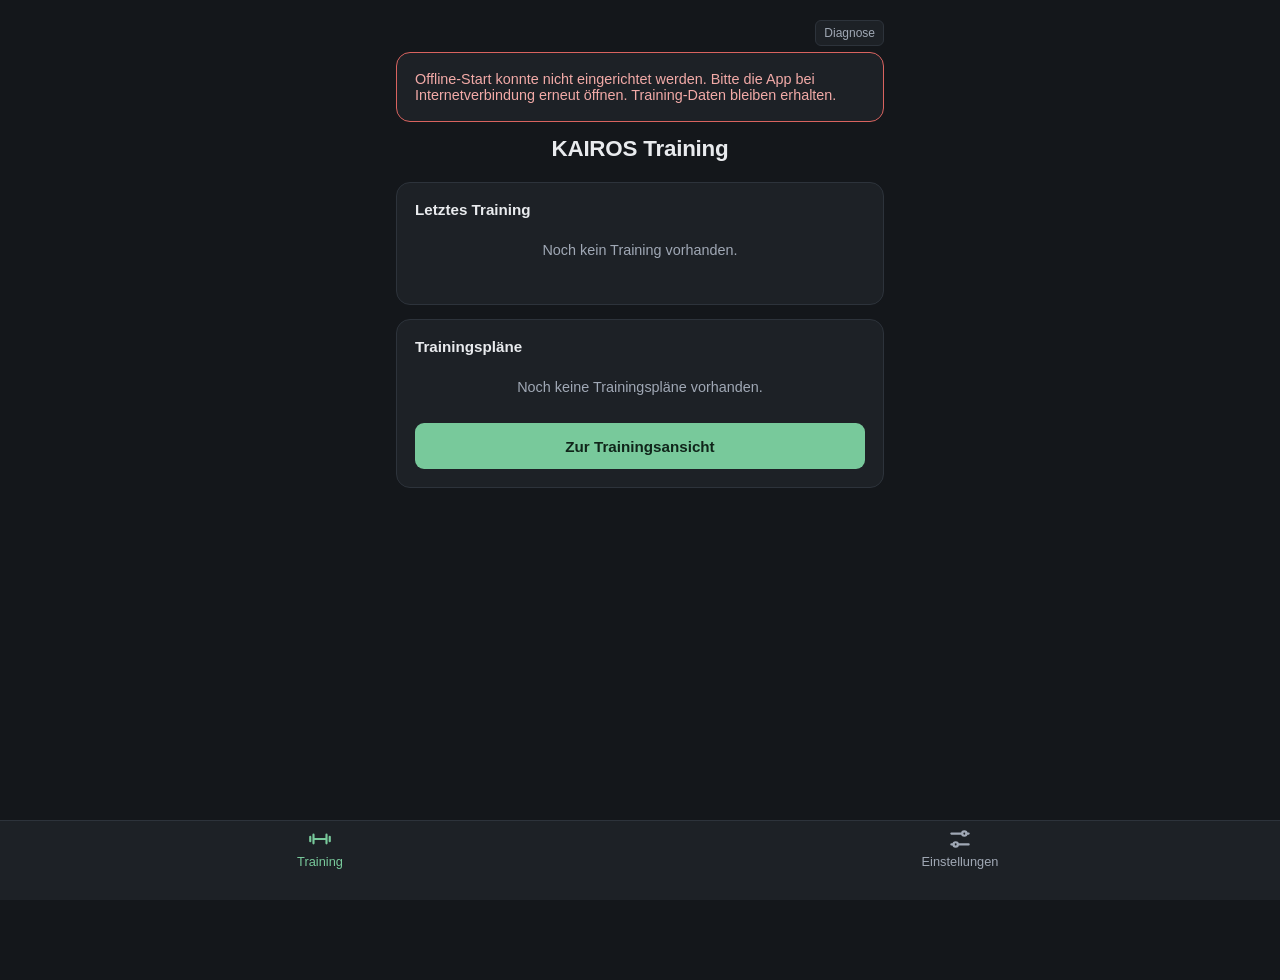
==== Training/index.html @ 1de4b8e7 "feat(training): compact plan management and exercise library" ====
<!DOCTYPE html>
<html lang="de">
<head>
  <meta charset="UTF-8">
  <meta name="viewport" content="width=device-width, initial-scale=1, maximum-scale=1, user-scalable=no, viewport-fit=cover">
  <meta name="theme-color" content="#14171b">
  <meta name="apple-mobile-web-app-capable" content="yes">
  <meta name="mobile-web-app-capable" content="yes">
  <meta name="apple-mobile-web-app-status-bar-style" content="black-translucent">
  <meta name="apple-mobile-web-app-title" content="Training">
  <title>KAIROS – Training</title>
  <link rel="manifest" href="manifest.webmanifest">
  <link rel="icon" type="image/png" sizes="192x192" href="icons/icon-192.png">
  <link rel="apple-touch-icon" sizes="180x180" href="icons/apple-touch-icon.png">
  <link rel="stylesheet" href="styles.css">
  <script src="data.js" defer></script>
  <script src="library.js" defer></script>
  <script src="management.js" defer></script>
  <script src="session.js" defer></script>
  <script src="navigation.js" defer></script>
  <script src="app.js" defer></script>
  <script src="diagnostics.js" defer></script>
</head>
<body>
  <div id="scrollArea">
  <main class="wrap" id="main">
    <div class="diagnostics-toolbar"><button type="button" id="diagnostics-live" aria-label="Diagnose der sichtbaren Ansicht öffnen">Diagnose</button></div>
    <p class="card storage-error" id="offline-status" role="alert" hidden></p>
    <p class="card storage-error" id="storage-status" role="alert" hidden></p>
    <button class="btn-secondary" id="retry-save" hidden>Speichern erneut versuchen</button>
    <section class="view" id="view-start" data-area="training" aria-labelledby="title-start">
      <h1 id="title-start" tabindex="-1">KAIROS Training</h1>
      <div class="card"><h2>Letztes Training</h2><div id="last-training"><p class="empty">Noch kein Training vorhanden.</p></div></div>
      <div class="card"><h2>Trainingspläne</h2><div data-plan-list></div><button class="btn-primary" data-view="training">Zur Trainingsansicht</button></div>
    </section>

    <section class="view" id="view-training" data-area="training" aria-labelledby="title-training" hidden>
      <h1 id="title-training" tabindex="-1">Training</h1>
      <div class="card"><h2>Trainingspläne</h2><div data-plan-list></div><button class="btn-secondary" data-view="plans">Trainingspläne verwalten</button></div>
      <div class="card"><h2>Aktives Training</h2><p class="empty" id="active-overview">Noch kein Training gestartet.</p><button class="btn-secondary" data-view="active">Trainingsansicht ansehen</button></div>
      <button class="btn-secondary" data-view="start">Zur Startansicht</button>
    </section>

    <section class="view" id="view-active" data-area="training" aria-labelledby="title-active" hidden>
      <h1 id="title-active" tabindex="-1">Aktives Training</h1>
      <div id="active-content"></div>
      <div id="training-weight-editor" hidden></div>
      <button class="btn-secondary" data-view="training">Zurück zu Training</button>
    </section>

    <section class="view" id="view-settings" data-area="settings" aria-labelledby="title-settings" hidden>
      <h1 id="title-settings" tabindex="-1">Einstellungen</h1>
      <div class="card"><h2>Trainingspläne</h2><p class="muted">Pläne und ihre Übungsreihenfolge verwalten.</p><button class="btn-secondary" data-view="plans">Trainingspläne öffnen</button></div>
      <div class="card"><h2>Übungen</h2><p class="muted">Übungen und ihre Gewichte verwalten.</p><button class="btn-secondary" data-view="exercises">Übungsverwaltung öffnen</button></div>
      <div class="card"><h2>Datenimport und -export</h2><p class="muted">Trainingsdaten als JSON sichern und wiederherstellen.</p><button class="btn-secondary" data-view="backup">Import und Export öffnen</button></div>
    </section>

    <section class="view" id="view-plans" data-area="settings" aria-labelledby="title-plans" hidden>
      <h1 id="title-plans" tabindex="-1">Trainingspläne</h1>
      <button class="btn-primary" id="new-plan">Trainingsplan erstellen</button>
      <div id="plan-list" class="sortable" data-sort="plans"></div>
      <button class="btn-secondary" data-view="settings">Zurück zu Einstellungen</button>
    </section>

    <section class="view" id="view-plan-editor" data-area="settings" aria-labelledby="title-plan-editor" hidden>
      <div class="editor-heading"><button type="button" id="back-plan" class="back-button" aria-label="Zurück zur Planübersicht">←</button><h1 id="title-plan-editor" tabindex="-1">Trainingsplan bearbeiten</h1></div>
      <div id="plan-editor"></div>
    </section>

    <section class="view" id="view-exercises" data-area="settings" aria-labelledby="title-exercises" hidden>
      <h1 id="title-exercises" tabindex="-1">Übungen</h1>
      <button class="btn-primary" id="new-exercise">Eigene Übung erstellen</button>
      <label class="library-search">Übungen suchen<input id="exercise-search" type="search" placeholder="Übungsname" autocomplete="off"></label>
      <div id="exercise-list"></div>
      <button class="btn-secondary" data-view="settings">Zurück zu Einstellungen</button>
    </section>

    <section class="view" id="view-exercise-editor" data-area="settings" aria-labelledby="title-exercise-editor" hidden>
      <h1 id="title-exercise-editor" tabindex="-1">Übung bearbeiten</h1>
      <div id="exercise-editor"></div>
    </section>

    <section class="view" id="view-backup" data-area="settings" aria-labelledby="title-backup" hidden>
      <h1 id="title-backup" tabindex="-1">Datenimport und -export</h1>
      <div class="card"><h2>Backup</h2><p class="muted">Alle Training-Daten als JSON-Datei sichern. Ein Import ersetzt den gesamten Training-Datenbestand nach Bestätigung.</p><button class="btn-secondary" id="export-training">Daten exportieren</button><label>Trainingsdatei auswählen<input type="file" id="import-training" accept=".json,application/json"></label><p class="muted" id="import-unavailable" hidden>Während eines laufenden Trainings ist der Import gesperrt. Export bleibt möglich.</p></div>
      <p class="card" id="backup-status" role="status" aria-live="polite" hidden></p>
      <button class="btn-secondary" data-view="settings">Zurück zu Einstellungen</button>
    </section>
    <section class="view" id="view-summary" data-area="training" aria-labelledby="title-summary" hidden>
      <h1 id="title-summary" tabindex="-1">Training abgeschlossen</h1>
      <div class="card" id="training-summary"></div>
      <button class="btn-primary" data-view="training">Zur Trainingsübersicht</button>
    </section>
    <noscript><p class="card">Bitte aktiviere JavaScript, um die Navigation zu verwenden.</p></noscript>
  </main>
  </div>
  <dialog id="diagnostics-live-dialog" aria-labelledby="diagnostics-live-title">
    <header class="diagnostics-dialog-header">
      <h2 id="diagnostics-live-title">Diagnose der sichtbaren Ansicht</h2>
      <form method="dialog"><button id="diagnostics-live-close" class="btn-secondary" autofocus>Schließen</button></form>
    </header>
    <div class="diagnostics-dialog-body">
    <p class="muted">Messung vor dem Öffnen dieses Fensters. Für eine neue Messung schließen und erneut öffnen. Das Protokoll enthält auch Ansichtswechsel und Scrollen.</p>
    <textarea id="diagnostics-live-report" readonly rows="14" aria-label="Ansichtsdiagnosebericht" spellcheck="false"></textarea>
    <p id="diagnostics-live-status" role="status" aria-live="polite"></p>
    </div>
    <button type="button" id="diagnostics-live-copy" class="btn-secondary">Diagnose kopieren</button>
  </dialog>

  <dialog id="confirm-dialog" aria-labelledby="confirm-title">
    <h2 id="confirm-title">Löschen bestätigen</h2><p id="confirm-text"></p>
    <form method="dialog"><button class="btn-secondary" value="cancel" autofocus>Abbrechen</button><button class="btn-danger" value="delete">Löschen</button></form>
  </dialog>
  <dialog id="plan-leave-dialog" aria-labelledby="plan-leave-title">
    <h2 id="plan-leave-title">Ungespeicherte Änderungen</h2>
    <p>Änderungen vor dem Verlassen speichern?</p>
    <form method="dialog">
      <button class="btn-primary" value="save">Speichern</button>
      <button class="btn-secondary" value="discard">Verwerfen</button>
      <button class="btn-secondary" value="cancel" autofocus>Abbrechen</button>
    </form>
  </dialog>
  <nav class="tabbar" aria-label="Hauptnavigation">
    <button class="tab active" data-tab="training" aria-current="page"><svg aria-hidden="true" viewBox="0 0 24 24"><path d="M6 8v8M3 10v4M18 8v8M21 10v4M6 12h12"/></svg>Training</button>
    <button class="tab" data-tab="settings"><svg aria-hidden="true" viewBox="0 0 24 24"><path d="M4 7h10M18 7h2M4 17h2M10 17h10"/><circle cx="16" cy="7" r="2"/><circle cx="8" cy="17" r="2"/></svg>Einstellungen</button>
  </nav>
</body>
</html>
---- Training/styles.css ----
:root {
  --bg: #14171b;
  --surface: #1d2126;
  --surface-2: #252a30;
  --border: #2d333b;
  --text: #e9ebee;
  --muted: #a0a8b5;
  --accent: #78c99b;
  --tab-height: 80px;
  --kairos-training-css-build: "training-minimum-height-1";
}
* { box-sizing: border-box; }
html,body{height:100%;margin:0;background:var(--bg);color:var(--text);font-family:-apple-system,BlinkMacSystemFont,"Segoe UI",Roboto,Helvetica,Arial,sans-serif;-webkit-tap-highlight-color:transparent;scrollbar-width:none;-ms-overflow-style:none;}
html::-webkit-scrollbar,body::-webkit-scrollbar{display:none;width:0;background:transparent;}
/* The viewport minimum applies to content; the existing navigation reserve stays outside it.
   lvh retains the full viewport when iOS temporarily reduces dvh. Larger content grows naturally. */
#scrollArea{box-sizing:content-box;min-height:100vh;min-height:max(100%,100svh,100dvh,100lvh);overflow-y:auto;overflow-x:hidden;-webkit-overflow-scrolling:touch;overscroll-behavior-y:contain;scrollbar-width:none;-ms-overflow-style:none;padding-top:env(safe-area-inset-top,0px);padding-bottom:80px;}
#scrollArea::-webkit-scrollbar{display:none;width:0;background:transparent;}
.wrap{max-width:520px;margin:0 auto;padding:20px 16px 24px;}
[hidden] { display: none !important; }
.diagnostics-toolbar { display: flex; justify-content: flex-end; margin-bottom: 6px; }
#diagnostics-live { margin: 0; padding: 5px 8px; border: 1px solid var(--border); border-radius: 6px; background: var(--surface); color: var(--muted); font-size: .75rem; }
h1 { margin: 4px 0 20px; font-size: 1.4rem; font-weight: 650; text-align: center; letter-spacing: -.01em; }
h1:focus:not(:focus-visible) { outline: none; }
h1:focus-visible { outline: 2px solid var(--accent); outline-offset: 3px; }
h2 { margin: 0 0 12px; font-size: .95rem; font-weight: 600; }
p { margin: 0 0 16px; }
.card { background: var(--surface); border: 1px solid var(--border); border-radius: 14px; padding: 18px; margin-bottom: 14px; overflow-wrap: anywhere; }
.muted, .empty { color: var(--muted); font-size: .9rem; }
.empty { padding: 12px 0; text-align: center; }
button { font: inherit; cursor: pointer; touch-action: manipulation; }
.btn-primary, .btn-secondary { display: block; width: 100%; min-height: 46px; border-radius: 9px; padding: 11px 16px; font-size: .95rem; font-weight: 600; }
.btn-primary { background: var(--accent); color: #10251a; border: 1px solid transparent; }
.btn-secondary { background: var(--surface-2); color: var(--text); border: 1px solid var(--border); }
button + button { margin-top: 10px; }
button:active:not(:disabled) { opacity: .85; }
button:disabled { opacity: .5; cursor: default; }
button:focus-visible { outline: 2px solid var(--accent); outline-offset: 3px; }
.exercise { text-align: center; }
.weight { font-size: 2.6rem; font-weight: 700; line-height: 1.2; }
.weight span { font-size: 1.1rem; font-weight: 500; color: var(--muted); }
.tabbar{position:fixed;left:0;right:0;bottom:0;z-index:10;display:flex;background:var(--surface);border-top:1px solid var(--border);padding-bottom:0;height:80px;box-sizing:border-box;}
.tab { border-radius: 0; flex: 1; min-width: 0; min-height: 0; margin: 0; border: 0; padding: 5px 4px; background: transparent; color: var(--muted); display: flex; flex-direction: column; align-items: center; justify-content: flex-start; gap: 2px; font-size: .8rem; line-height: 1.2; }
.tab + .tab { margin-top: 0; }
.tab.active { color: var(--accent); }
.tab svg { width: 26px; height: 26px; fill: none; stroke: currentColor; stroke-width: 2; stroke-linecap: round; stroke-linejoin: round; }

.storage-error { border-color: #d9635f; color: #f2aaa7; font-size: .9rem; }
label { display: block; font-size: .9rem; color: var(--muted); margin: 12px 0; }
input, textarea, select { color-scheme: dark; display: block; width: 100%; min-width: 0; min-height: 46px; margin-top: 5px; padding: 10px; border: 1px solid var(--border); border-radius: 9px; background: var(--surface-2); color: var(--text); font: inherit; font-size: 1rem; }
textarea { min-height: 90px; resize: vertical; }
input:focus, textarea:focus, select:focus { outline: 2px solid var(--accent); outline-offset: 1px; }
.check { display: flex; align-items: center; gap: 10px; }
.check input { width: 24px; min-height: 24px; accent-color: var(--accent); }
#plan-list, #exercise-list, #plan-editor, #exercise-editor { margin-top: 16px; }
.row-actions { display: flex; flex-wrap: wrap; gap: 8px; }
.row-actions button { margin: 0; min-height: 44px; min-width: 44px; background: var(--surface-2); color: var(--text); border: 1px solid var(--border); border-radius: 9px; padding: 8px; }
.sort-row { padding: 14px 0; border-bottom: 1px solid var(--border); overflow-wrap: anywhere; }
.sort-row.card { padding: 18px; }
.drag-handle { touch-action: none; cursor: grab; }
.dragging { opacity: .6; }
.drop-target { outline: 2px solid var(--accent); }
.plan-summary { padding-bottom: 16px; }
.btn-danger { width: 100%; min-height: 46px; padding: 11px; border: 1px solid #d9635f; border-radius: 9px; background: #3a2323; color: #f2aaa7; }
dialog { width: min(440px, calc(100% - 32px)); max-height: calc(100dvh - 48px); overflow-y: auto; border: 1px solid var(--border); border-radius: 14px; padding: 20px; background: var(--surface); color: var(--text); }
dialog::backdrop { background: rgb(0 0 0 / .7); }
progress { width: 100%; height: 12px; accent-color: var(--accent); }
.exercise-name { font-size: 1.35rem; }
.weight-button { width: 100%; background: transparent; color: var(--text); border: 1px solid var(--border); border-radius: 12px; padding: 18px 8px; overflow-wrap: anywhere; }
.weight-hint { display: block; margin-top: 8px; font-size: .8rem; color: var(--muted); font-weight: 400; }
.session-row { padding: 12px 0; border-bottom: 1px solid var(--border); }

/* Keep native close and copy controls outside the only scrollable dialog body. */
#diagnostics-live-dialog[open] { display: flex; flex-direction: column; gap: 12px; overflow: hidden; }
.diagnostics-dialog-header { flex: 0 0 auto; }
.diagnostics-dialog-header h2 { margin-bottom: 8px; }
.diagnostics-dialog-body { min-height: 0; overflow-y: auto; overscroll-behavior-y: contain; }
#diagnostics-live-copy { flex: 0 0 auto; margin: 0; }

/* v16 management components; application shell and navigation rules remain unchanged. */
.editor-heading { display: flex; align-items: center; gap: 12px; margin-bottom: 16px; }
.editor-heading h1 { flex: 1; margin: 0; text-align: left; }
.back-button { flex: 0 0 44px; min-height: 44px; border: 1px solid var(--border); border-radius: 9px; background: var(--surface-2); color: var(--text); font-size: 1.5rem; }
.compact-plan-form { padding: 14px; }
.compact-plan-form label { margin: 0 0 10px; }
.compact-plan-form textarea { min-height: 64px; }
.compact-plan-form p { margin-bottom: 0; font-size: .8rem; }
.plan-exercise-heading h2 { margin-bottom: 4px; }
#plan-order-status { min-height: 1.2em; margin-bottom: 8px; font-size: .8rem; }
#plan-exercises .plan-exercise { padding: 12px; margin-bottom: 10px; border: 1px solid var(--border); }
.plan-exercise-title { display: flex; align-items: center; gap: 10px; }
.exercise-position { flex: 0 0 28px; color: var(--accent); font-weight: 700; font-size: 1.1rem; text-align: center; }
.plan-exercise .exercise-name-field { flex: 1; min-width: 0; margin: 0; font-size: .75rem; }
.plan-exercise .exercise-name-field input { font-weight: 600; }
.plan-exercise .compact-weight { margin: 8px 0; font-size: .8rem; }
.plan-exercise .compact-weight input { max-width: 160px; }
.plan-exercise .row-actions { gap: 6px; }
.exercise-add-panel { padding: 14px; }
.exercise-add-panel summary { font-weight: 600; cursor: pointer; min-height: 32px; }
.exercise-add-panel form + form { margin-top: 16px; padding-top: 16px; border-top: 1px solid var(--border); }
.exercise-add-panel h2 { margin-bottom: 4px; }
.exercise-add-panel label { margin: 8px 0; }
.library-search { margin: 14px 0; }
.library-exercise { display: flex; align-items: center; gap: 12px; padding: 12px; margin-bottom: 10px; }
.library-exercise > div { flex: 1; min-width: 0; }
.library-exercise p { margin: 4px 0 0; }
.library-exercise button { width: auto; flex: 0 0 auto; padding: 8px 10px; }
[data-plan-list] .plan-summary { padding: 14px; }
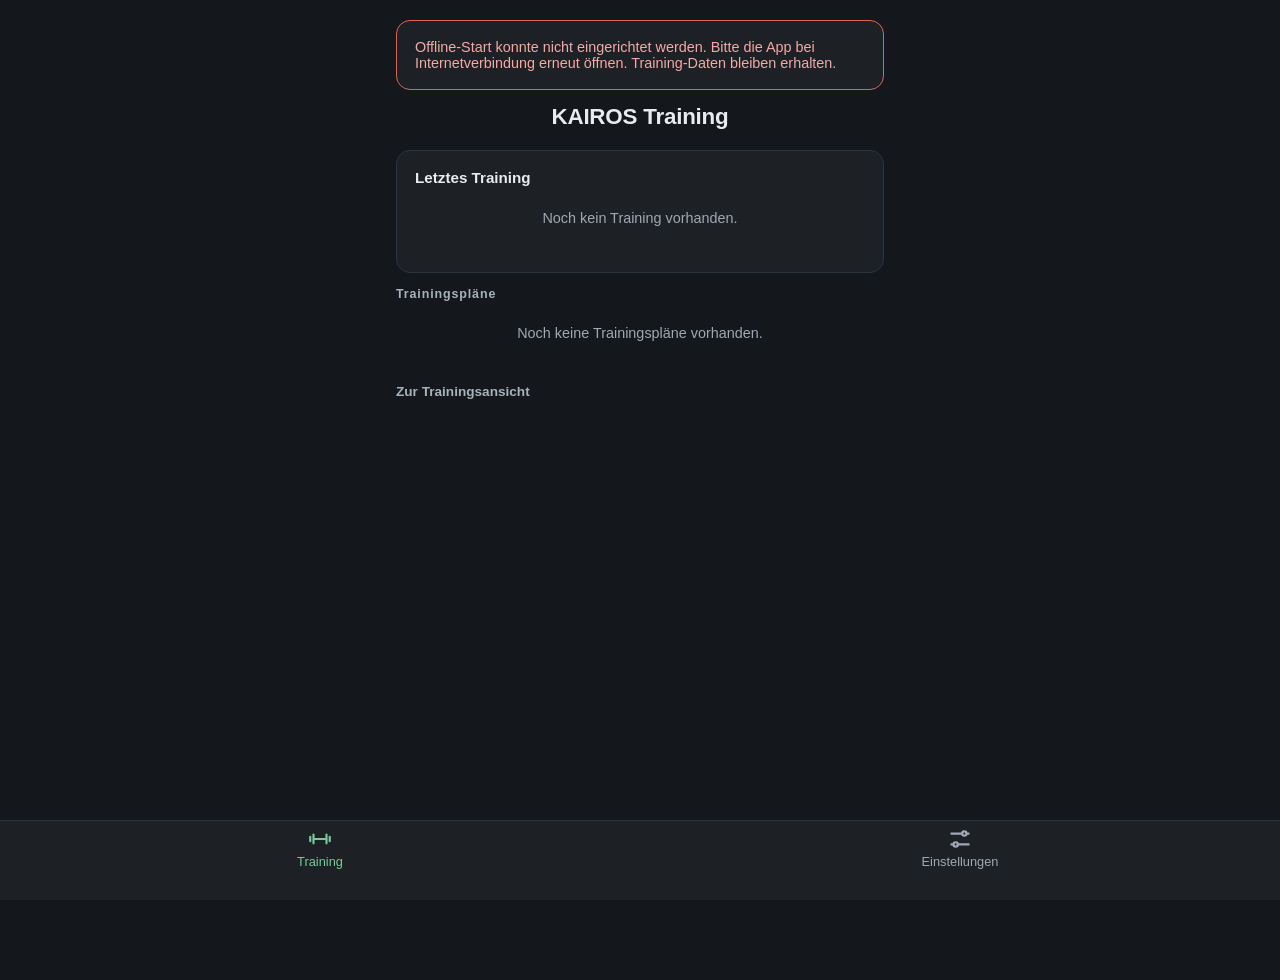
==== commit ba781ffb: "feat(training): upgrade training overview and active session design" ====
--- a/Training/index.html
+++ b/Training/index.html
@@ -24,20 +24,19 @@
 <body>
   <div id="scrollArea">
   <main class="wrap" id="main">
-    <div class="diagnostics-toolbar"><button type="button" id="diagnostics-live" aria-label="Diagnose der sichtbaren Ansicht öffnen">Diagnose</button></div>
+    <div class="diagnostics-toolbar" hidden><button type="button" id="diagnostics-live" aria-label="Diagnose der sichtbaren Ansicht öffnen">Diagnose</button></div>
     <p class="card storage-error" id="offline-status" role="alert" hidden></p>
     <p class="card storage-error" id="storage-status" role="alert" hidden></p>
     <button class="btn-secondary" id="retry-save" hidden>Speichern erneut versuchen</button>
     <section class="view" id="view-start" data-area="training" aria-labelledby="title-start">
       <h1 id="title-start" tabindex="-1">KAIROS Training</h1>
       <div class="card"><h2>Letztes Training</h2><div id="last-training"><p class="empty">Noch kein Training vorhanden.</p></div></div>
-      <div class="card"><h2>Trainingspläne</h2><div data-plan-list></div><button class="btn-primary" data-view="training">Zur Trainingsansicht</button></div>
+      <div class="plan-collection"><h2>Trainingspläne</h2><div data-plan-list></div><button class="btn-primary" data-view="training">Zur Trainingsansicht</button></div>
     </section>
 
     <section class="view" id="view-training" data-area="training" aria-labelledby="title-training" hidden>
       <h1 id="title-training" tabindex="-1">Training</h1>
-      <div class="card"><h2>Trainingspläne</h2><div data-plan-list></div><button class="btn-secondary" data-view="plans">Trainingspläne verwalten</button></div>
-      <div class="card"><h2>Aktives Training</h2><p class="empty" id="active-overview">Noch kein Training gestartet.</p><button class="btn-secondary" data-view="active">Trainingsansicht ansehen</button></div>
+      <div class="plan-collection"><h2>Trainingspläne</h2><div data-plan-list></div><button class="btn-secondary" data-view="plans">Trainingspläne verwalten</button></div>
       <button class="btn-secondary" data-view="start">Zur Startansicht</button>
     </section>
 
@@ -45,7 +44,7 @@
       <h1 id="title-active" tabindex="-1">Aktives Training</h1>
       <div id="active-content"></div>
       <div id="training-weight-editor" hidden></div>
-      <button class="btn-secondary" data-view="training">Zurück zu Training</button>
+      <button class="btn-secondary" data-view="training">Trainingsübersicht</button>
     </section>
 
     <section class="view" id="view-settings" data-area="settings" aria-labelledby="title-settings" hidden>
@@ -68,9 +67,9 @@
     </section>
 
     <section class="view" id="view-exercises" data-area="settings" aria-labelledby="title-exercises" hidden>
-      <h1 id="title-exercises" tabindex="-1">Übungen</h1>
+      <div class="editor-heading"><button class="back-button" data-view="settings" aria-label="Zurück zu Einstellungen">←</button><h1 id="title-exercises" tabindex="-1">Übungen</h1></div>
       <button class="btn-primary" id="new-exercise">Eigene Übung erstellen</button>
-      <label class="library-search">Übungen suchen<input id="exercise-search" type="search" placeholder="Übungsname" autocomplete="off"></label>
+      <label class="library-search">Übungen suchen<span class="search-field"><svg class="search-icon" aria-hidden="true" viewBox="0 0 24 24"><circle cx="10" cy="10" r="6"/><path d="m15 15 6 6"/></svg><input id="exercise-search" type="search" autocomplete="off"></span></label>
       <div id="exercise-list"></div>
       <button class="btn-secondary" data-view="settings">Zurück zu Einstellungen</button>
     </section>
--- a/Training/styles.css
+++ b/Training/styles.css
@@ -106,3 +106,121 @@
 .library-exercise p { margin: 4px 0 0; }
 .library-exercise button { width: auto; flex: 0 0 auto; padding: 8px 10px; }
 [data-plan-list] .plan-summary { padding: 14px; }
+
+/* v17 management alignment and compact controls; no shell/navigation overrides. */
+#plan-exercises .plan-exercise { display: grid; grid-template-columns: 24px minmax(0, 1fr); gap: 10px; }
+#plan-exercises .exercise-position { grid-column: 1; grid-row: 1; align-self: start; padding-top: 25px; }
+.plan-exercise-content { grid-column: 2; min-width: 0; }
+.plan-exercise-content .exercise-name-field { display: block; }
+#plan-editor .weight-input-unit, #exercise-editor .weight-input-unit { display: flex; align-items: center; gap: 8px; margin-top: 5px; }
+#plan-editor .weight-input-unit input, #exercise-editor .weight-input-unit input { width: 104px; max-width: 100%; margin-top: 0; }
+.weight-unit { color: var(--muted); }
+#exercise-editor .compact-weight { margin: 12px 0; }
+.form-actions { display: flex; flex-wrap: wrap; gap: 8px; }
+.form-actions button { width: auto; margin: 0; }
+.exercise-add-panel #plan-new-exercise-form { margin-top: 16px; padding-top: 16px; border-top: 1px solid var(--border); }
+.exercise-add-panel #plan-new-exercise-form button, #new-exercise, #new-plan { display: inline-block; width: auto; }
+.search-field { display: flex; align-items: center; gap: 8px; margin-top: 5px; padding-left: 12px; border: 1px solid var(--border); border-radius: 9px; background: var(--surface-2); }
+.search-icon { flex: 0 0 20px; width: 20px; height: 20px; fill: none; stroke: var(--muted); stroke-width: 2; stroke-linecap: round; }
+.search-field input { margin: 0; border: 0; background: transparent; min-width: 0; }
+.search-field:focus-within { outline: 2px solid var(--accent); outline-offset: 1px; }
+.search-field input:focus { outline: none; }
+.exercise-choices { max-height: 280px; overflow-y: auto; overscroll-behavior-y: contain; border: 1px solid var(--border); border-radius: 9px; }
+.exercise-choice { display: flex; flex-direction: column; gap: 4px; width: 100%; min-height: 56px; padding: 10px 12px; border: 0; border-bottom: 1px solid var(--border); background: var(--surface-2); color: var(--text); text-align: left; overflow-wrap: anywhere; }
+.exercise-choice + .exercise-choice { margin: 0; }
+.exercise-choice:last-child { border-bottom: 0; }
+.exercise-choice:active { background: var(--surface); }
+
+/* v18 active-training components; shell and viewport rules stay unchanged. */
+.active-exercise { padding: 12px; margin-bottom: 10px; }
+.active-exercise.is-current { border: 2px solid var(--accent); padding: 11px; }
+.active-exercise.is-completed { background: var(--bg); color: var(--muted); }
+.active-exercise-heading { display: flex; flex-wrap: wrap; align-items: baseline; gap: 6px 12px; }
+.active-exercise h3 { flex: 1; margin: 0; font-size: 1rem; }
+.exercise-status { color: var(--muted); font-size: .8rem; }
+.is-current .exercise-status { color: var(--accent); font-weight: 600; }
+.active-exercise .active-weight { width: auto; margin: 10px 0; padding: 8px 10px; min-height: 44px; }
+.active-weight-label { margin: 8px 0 0; font-size: .9rem; }
+.active-exercise .select-session-exercise { width: auto; margin-top: 10px; min-height: 44px; padding: 8px 10px; }
+#completed-exercises { margin-top: 24px; }
+.finish-training-actions { margin: 30px 0 20px; padding-top: 18px; border-top: 1px solid var(--border); }
+#training-weight-form { margin-top: 14px; padding-top: 12px; border-top: 1px solid var(--border); }
+#training-weight-form h4 { margin: 0; font-size: .95rem; }
+#training-weight-form .weight-input-unit { display: flex; align-items: center; gap: 8px; margin-top: 5px; }
+#training-weight-form .weight-input-unit input { width: 104px; margin-top: 0; }
+.exercise-picker .search-field input { flex: 1; width: 0; }
+#plan-exercise-search::-webkit-search-cancel-button { -webkit-appearance: none; }
+#clear-plan-search { flex: 0 0 44px; min-height: 44px; border: 0; border-radius: 9px; background: transparent; color: var(--text); font-size: 1.4rem; }
+
+/* v19 phase 1: scoped visual system. Never override shell, viewport or tabs. */
+#view-training, #view-active, .plan-collection {
+  --training-space-1: 4px;
+  --training-space-2: 8px;
+  --training-space-3: 12px;
+  --training-space-4: 16px;
+  --training-space-5: 20px;
+  --training-space-6: 24px;
+  --training-space-8: 32px;
+  --training-panel: #1d2328;
+  --training-panel-raised: #242c31;
+  --training-line: #343e43;
+  --training-secondary: #a7b3ba;
+}
+#view-training > h1, #view-active > h1 { margin: var(--training-space-1) 0 var(--training-space-6); font-size: clamp(1.65rem, 7vw, 2rem); line-height: 1.15; letter-spacing: -.04em; font-weight: 750; text-align: left; }
+.plan-collection { margin-bottom: var(--training-space-6); }
+.plan-collection > h2, #active-content section > h2 { color: var(--training-secondary); font-size: .78rem; letter-spacing: .07em; font-weight: 650; margin: 0 0 var(--training-space-3); }
+.plan-collection .plan-summary { padding: var(--training-space-4); border-color: transparent; background: var(--training-panel); margin-bottom: var(--training-space-3); }
+.plan-card-heading { display: flex; align-items: start; gap: var(--training-space-3); }
+.plan-card-heading h3 { flex: 1; min-width: 0; margin: 0; font-size: 1.08rem; line-height: 1.3; letter-spacing: -.02em; font-weight: 650; }
+.plan-description { margin: var(--training-space-2) 0 0; font-size: .9rem; line-height: 1.45; color: var(--training-secondary); }
+.plan-exercise-count { margin: var(--training-space-2) 0 var(--training-space-3); font-size: .8rem; color: var(--training-secondary); }
+.plan-collection .plan-summary > .btn-secondary { width: auto; min-height: 44px; padding: var(--training-space-2) var(--training-space-3); font-size: .85rem; background: transparent; border-color: var(--training-line); }
+.plan-collection .running-plan { background: linear-gradient(135deg, #20332b, #1d2827); border-color: #416b54; }
+.active-badge { flex: 0 0 auto; padding: var(--training-space-1) var(--training-space-2); color: var(--accent); background: #78c99b14; border-radius: 6px; font-size: .72rem; font-weight: 700; }
+.running-plan-footer { display: flex; flex-wrap: wrap; align-items: center; justify-content: space-between; gap: var(--training-space-3); margin-top: var(--training-space-4); }
+.overview-time { margin: 0; display: grid; gap: var(--training-space-1); }
+.overview-time > span { font-size: .72rem; color: var(--training-secondary); }
+.overview-time time { font-size: 1.25rem; font-weight: 650; font-variant-numeric: tabular-nums; letter-spacing: -.02em; }
+.running-plan-footer button { width: auto; padding: 10px var(--training-space-3); min-height: 44px; font-size: .85rem; }
+.training-session-header { margin-bottom: var(--training-space-6); }
+.session-eyebrow { color: var(--training-secondary); font-size: .75rem; margin-bottom: var(--training-space-2); }
+.training-session-header h2 { font-size: 1.3rem; line-height: 1.25; letter-spacing: -.025em; margin-bottom: var(--training-space-4); }
+.session-metrics { display: flex; align-items: center; gap: var(--training-space-5); margin-bottom: var(--training-space-3); }
+.session-metrics p { margin: 0; display: flex; flex-direction: column; gap: var(--training-space-1); }
+.session-metrics .duration > span, #training-progress > span { font-size: .7rem; color: var(--training-secondary); }
+.session-metrics time { font-size: 1.2rem; font-weight: 650; font-variant-numeric: tabular-nums; }
+#training-progress strong { font-size: 1.2rem; font-weight: 650; }
+#training-progress strong span { color: var(--training-secondary); font-size: .9rem; font-weight: 400; }
+.progress-percent { margin-left: auto; color: var(--accent); font-size: .8rem; font-variant-numeric: tabular-nums; }
+#active-content progress { display: block; height: 5px; border: 0; border-radius: 4px; overflow: hidden; background: var(--training-panel-raised); }
+#active-content progress::-webkit-progress-bar { background: var(--training-panel-raised); border-radius: 4px; }
+#active-content progress::-webkit-progress-value { background: var(--accent); border-radius: 4px; }
+#active-content progress::-moz-progress-bar { background: var(--accent); border-radius: 4px; }
+#active-content .active-exercise { padding: 14px var(--training-space-4); background: var(--training-panel); border-color: transparent; margin-bottom: var(--training-space-2); }
+#active-content .active-exercise h3 { font-size: .95rem; line-height: 1.35; letter-spacing: -.015em; font-weight: 600; }
+#active-content .active-weight-label { color: var(--training-secondary); margin-top: 6px; font-size: .85rem; }
+#active-content .active-exercise-heading { display: block; }
+#active-content .exercise-status { display: block; margin-top: 4px; font-size: .7rem; }
+#active-content .select-session-exercise { margin-top: var(--training-space-2); padding: 6px 0; min-height: 44px; font-size: .8rem; background: transparent; color: var(--accent); border: 0; }
+#active-content .is-current { background: var(--training-panel-raised); border: 1px solid #547d63; padding: var(--training-space-5); margin-bottom: var(--training-space-6); box-shadow: 0 8px 28px #00000018; }
+#active-content .is-current .active-exercise-heading { display: flex; flex-direction: column-reverse; align-items: start; gap: var(--training-space-3); }
+#active-content .is-current h3 { font-size: clamp(1.2rem, 5.4vw, 1.5rem); line-height: 1.2; font-weight: 700; letter-spacing: -.025em; }
+#active-content .is-current .exercise-status { color: var(--accent); font-size: .75rem; }
+#active-content .active-weight { margin: var(--training-space-5) 0; padding: 0; min-height: 52px; border: 0; background: transparent; font-size: clamp(2.5rem, 11vw, 3.3rem); font-weight: 700; letter-spacing: -.05em; line-height: 1.1; text-align: left; }
+.active-weight .weight-kg { font-size: 1.1rem; font-weight: 500; color: var(--training-secondary); letter-spacing: 0; }
+.active-weight .unset-weight { font-size: 1.2rem; letter-spacing: -.02em; }
+#active-content .is-current > .form-actions { display: grid; grid-template-columns: minmax(0, 1fr) auto; gap: var(--training-space-2); }
+#active-content .is-current > .form-actions button { width: 100%; padding: 10px var(--training-space-2); min-height: 46px; font-size: .82rem; line-height: 1.25; }
+#active-content .is-current > .form-actions .btn-secondary { white-space: nowrap; padding-left: 12px; padding-right: 12px; background: transparent; border-color: var(--training-line); color: var(--training-secondary); }
+#active-content .is-completed { background: transparent; padding-top: 10px; padding-bottom: 10px; box-shadow: none; }
+#active-content .is-completed h3 { color: var(--training-secondary); font-weight: 500; }
+#active-content #completed-exercises { margin-top: var(--training-space-6); }
+#active-content #training-weight-form { border-color: var(--training-line); }
+#active-content #training-weight-form .form-actions button { padding: 10px var(--training-space-3); font-size: .85rem; }
+#active-content .finish-training-actions { margin-top: var(--training-space-8); border-color: var(--training-line); }
+#active-content #finish-training { width: auto; background: transparent; color: var(--text); border-color: var(--training-line); font-size: .85rem; min-height: 44px; }
+#view-active > [data-view="training"], #view-training > button, .plan-collection > button { width: auto; min-height: 44px; padding: 10px 0; background: transparent; border: 0; color: var(--training-secondary); font-size: .85rem; }
+@media (prefers-reduced-motion: no-preference) {
+  #active-content .active-exercise, .plan-collection .plan-summary { transition: background-color 140ms ease, border-color 140ms ease; }
+  #active-content button, .plan-collection button { transition: opacity 100ms ease, background-color 140ms ease; }
+}
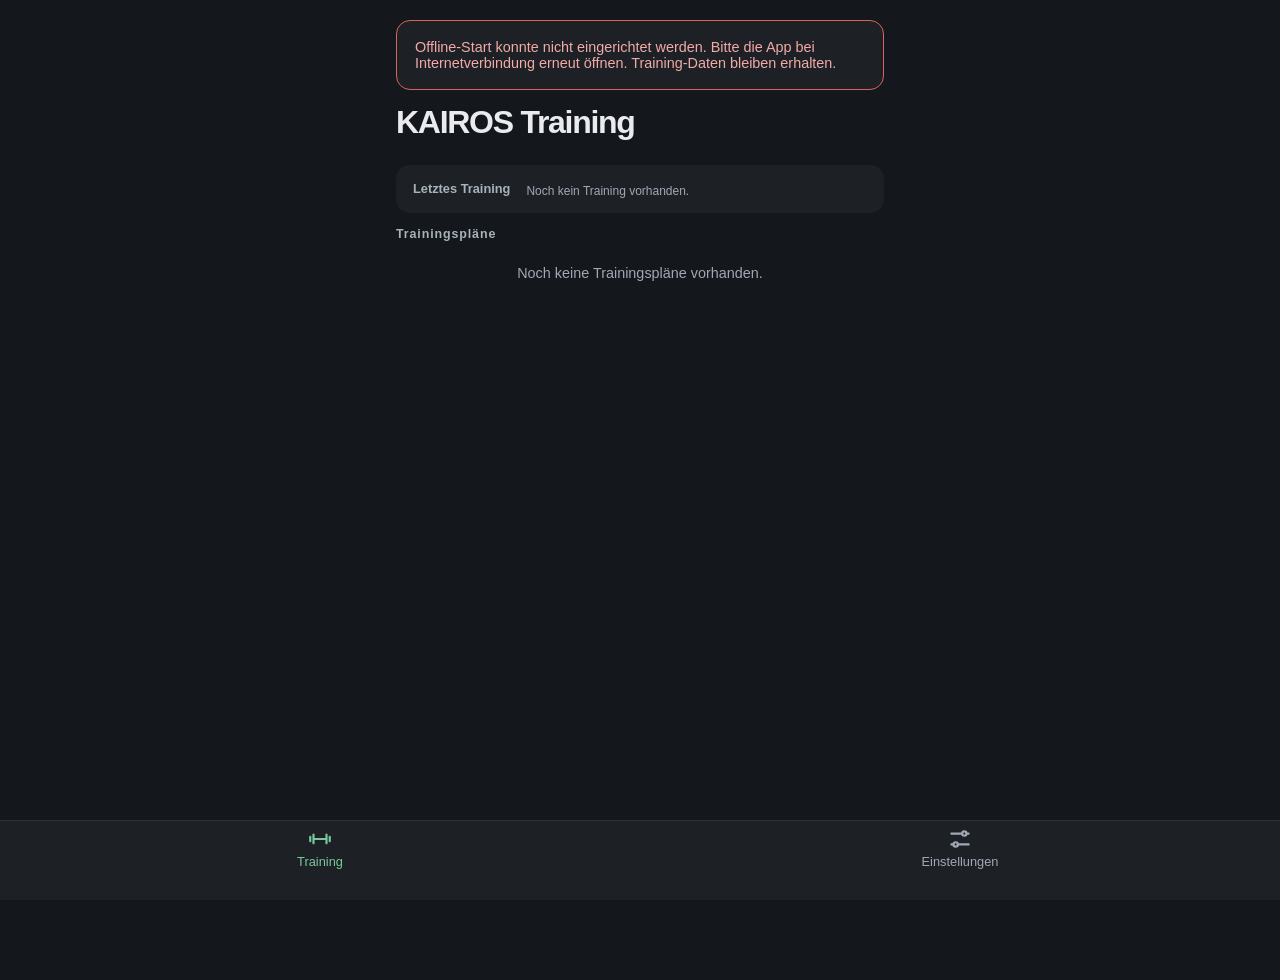
==== commit 585d4a83: "feat(training): freeze completed sessions and unify training start" ====
--- a/Training/index.html
+++ b/Training/index.html
@@ -30,14 +30,8 @@
     <button class="btn-secondary" id="retry-save" hidden>Speichern erneut versuchen</button>
     <section class="view" id="view-start" data-area="training" aria-labelledby="title-start">
       <h1 id="title-start" tabindex="-1">KAIROS Training</h1>
-      <div class="card"><h2>Letztes Training</h2><div id="last-training"><p class="empty">Noch kein Training vorhanden.</p></div></div>
-      <div class="plan-collection"><h2>Trainingspläne</h2><div data-plan-list></div><button class="btn-primary" data-view="training">Zur Trainingsansicht</button></div>
-    </section>
-
-    <section class="view" id="view-training" data-area="training" aria-labelledby="title-training" hidden>
-      <h1 id="title-training" tabindex="-1">Training</h1>
-      <div class="plan-collection"><h2>Trainingspläne</h2><div data-plan-list></div><button class="btn-secondary" data-view="plans">Trainingspläne verwalten</button></div>
-      <button class="btn-secondary" data-view="start">Zur Startansicht</button>
+      <div class="card last-training-card"><h2>Letztes Training</h2><div id="last-training"><p class="empty">Noch kein Training vorhanden.</p></div></div>
+      <div class="plan-collection"><h2>Trainingspläne</h2><div data-plan-list></div></div>
     </section>
 
     <section class="view" id="view-active" data-area="training" aria-labelledby="title-active" hidden>
@@ -49,9 +43,9 @@
 
     <section class="view" id="view-settings" data-area="settings" aria-labelledby="title-settings" hidden>
       <h1 id="title-settings" tabindex="-1">Einstellungen</h1>
-      <div class="card"><h2>Trainingspläne</h2><p class="muted">Pläne und ihre Übungsreihenfolge verwalten.</p><button class="btn-secondary" data-view="plans">Trainingspläne öffnen</button></div>
-      <div class="card"><h2>Übungen</h2><p class="muted">Übungen und ihre Gewichte verwalten.</p><button class="btn-secondary" data-view="exercises">Übungsverwaltung öffnen</button></div>
-      <div class="card"><h2>Datenimport und -export</h2><p class="muted">Trainingsdaten als JSON sichern und wiederherstellen.</p><button class="btn-secondary" data-view="backup">Import und Export öffnen</button></div>
+      <div class="card"><h2>Trainingspläne</h2><button class="btn-secondary" data-view="plans">Trainingspläne öffnen</button></div>
+      <div class="card"><h2>Übungen</h2><button class="btn-secondary" data-view="exercises">Übungsverwaltung öffnen</button></div>
+      <div class="card"><h2>Datenimport und -export</h2><button class="btn-secondary" data-view="backup">Import und Export öffnen</button></div>
     </section>
 
     <section class="view" id="view-plans" data-area="settings" aria-labelledby="title-plans" hidden>
@@ -106,6 +100,13 @@
     <button type="button" id="diagnostics-live-copy" class="btn-secondary">Diagnose kopieren</button>
   </dialog>
 
+  <dialog id="training-finish-dialog" aria-labelledby="finish-title">
+    <p class="finish-eyebrow">KAIROS Training</p><h2 id="finish-title">Training geschafft</h2>
+    <p id="finish-plan-name"></p>
+    <div class="finish-metrics"><div><span>Dauer</span><strong id="finish-duration"></strong></div><div><span>Übungen abgeschlossen</span><strong id="finish-count"></strong></div></div>
+    <p id="finish-note"></p><p id="finish-error" class="storage-error" role="alert" hidden></p>
+    <div class="finish-dialog-actions"><button type="button" class="btn-primary" id="finish-save" data-finish-action>Training speichern</button><button type="button" class="btn-secondary" id="finish-discard" data-finish-action>Training verwerfen</button><button type="button" class="btn-secondary" id="finish-continue">Weiter trainieren</button></div>
+  </dialog>
   <dialog id="confirm-dialog" aria-labelledby="confirm-title">
     <h2 id="confirm-title">Löschen bestätigen</h2><p id="confirm-text"></p>
     <form method="dialog"><button class="btn-secondary" value="cancel" autofocus>Abbrechen</button><button class="btn-danger" value="delete">Löschen</button></form>
--- a/Training/styles.css
+++ b/Training/styles.css
@@ -224,3 +224,46 @@
   #active-content .active-exercise, .plan-collection .plan-summary { transition: background-color 140ms ease, border-color 140ms ease; }
   #active-content button, .plan-collection button { transition: opacity 100ms ease, background-color 140ms ease; }
 }
+
+/* v20 components: central start page, compact cards, persisted completion dialog. */
+#view-start { --training-panel: #1d2328; --training-panel-raised: #242c31; --training-line: #343e43; --training-secondary: #a7b3ba; }
+#view-start > h1, #view-settings > h1 { margin: 4px 0 24px; font-size: clamp(1.65rem, 7vw, 2rem); line-height: 1.15; letter-spacing: -.04em; font-weight: 750; text-align: left; }
+.last-training-card { display: flex; align-items: center; flex-wrap: wrap; gap: 8px 16px; padding: 14px 16px; border-color: transparent; }
+.last-training-card h2 { margin: 0; font-size: .8rem; color: var(--training-secondary); }
+#last-training { flex: 1; min-width: 140px; }
+#last-training strong { font-size: .9rem; }
+#last-training p { margin: 4px 0 0; padding: 0; text-align: left; font-size: .75rem; }
+#view-start .plan-summary { display: grid; grid-template-columns: minmax(0, 1fr) auto; gap: 6px 12px; padding: 14px 16px; }
+#view-start .plan-card-heading { grid-column: 1 / -1; }
+#view-start .plan-description { grid-column: 1 / -1; margin: 0; }
+#view-start .plan-exercise-count { align-self: center; margin: 0; font-size: .85rem; }
+#view-start .plan-summary > button { margin: 0; }
+#view-start .running-plan-footer { grid-column: 1 / -1; margin-top: 0; }
+#view-settings .card { padding: 14px 16px; margin-bottom: 12px; border-color: transparent; }
+#view-settings .card h2 { font-size: 1rem; margin-bottom: 10px; }
+#view-settings .card button { width: auto; min-height: 44px; padding: 8px 12px; font-size: .85rem; }
+#active-content .is-current > .form-actions { display: flex; flex-wrap: wrap; gap: 8px; }
+#active-content .is-current > .form-actions button { width: auto; min-height: 44px; padding: 9px 12px; }
+#active-content .active-exercise { position: relative; padding-left: 46px; }
+.session-exercise-number { position: absolute; left: 16px; top: 15px; font-size: .85rem; color: var(--accent); font-weight: 650; font-variant-numeric: tabular-nums; }
+#active-content .is-current { padding-left: 46px; }
+#active-content .is-current .session-exercise-number { top: 22px; }
+#open-exercises .active-exercise { padding-top: 12px; padding-bottom: 10px; padding-right: 72px; }
+#open-exercises .active-exercise h3 { font-size: 1.08rem; line-height: 1.3; }
+#open-exercises .active-weight-label { font-size: 1rem; margin-top: 6px; }
+#open-exercises .select-session-exercise { position: absolute; right: 14px; top: 50%; transform: translateY(-50%); width: 44px; min-height: 44px; display: flex; align-items: center; justify-content: center; padding: 0; margin: 0; border: 1px solid var(--training-line); border-radius: 8px; color: var(--text); font-size: 1.2rem; }
+#completed-exercises .active-exercise { padding-top: 10px; padding-bottom: 10px; margin-bottom: 4px; }
+#completed-exercises .session-exercise-number { top: 12px; opacity: .75; }
+#training-finish-dialog { width: min(400px, calc(100% - 32px)); padding: 24px; border-color: #416b54; }
+#training-finish-dialog .finish-eyebrow { color: var(--accent); font-size: .75rem; margin-bottom: 8px; }
+#finish-title { font-size: 1.5rem; line-height: 1.2; letter-spacing: -.03em; margin-bottom: 8px; }
+#finish-plan-name { font-size: 1rem; font-weight: 600; overflow-wrap: anywhere; }
+.finish-metrics { display: flex; flex-wrap: wrap; gap: 16px 24px; margin: 20px 0; }
+.finish-metrics > div { display: grid; gap: 6px; }
+.finish-metrics span { color: var(--muted); font-size: .75rem; }
+.finish-metrics strong { font-size: 1.3rem; font-variant-numeric: tabular-nums; }
+#finish-note, #finish-error { font-size: .85rem; line-height: 1.4; }
+.finish-dialog-actions { display: flex; flex-wrap: wrap; gap: 8px; }
+.finish-dialog-actions button { width: auto; min-height: 44px; padding: 9px 12px; font-size: .85rem; margin: 0; }
+#finish-discard { color: #f2aaa7; }
+#finish-continue { background: transparent; border-color: transparent; color: var(--muted); }
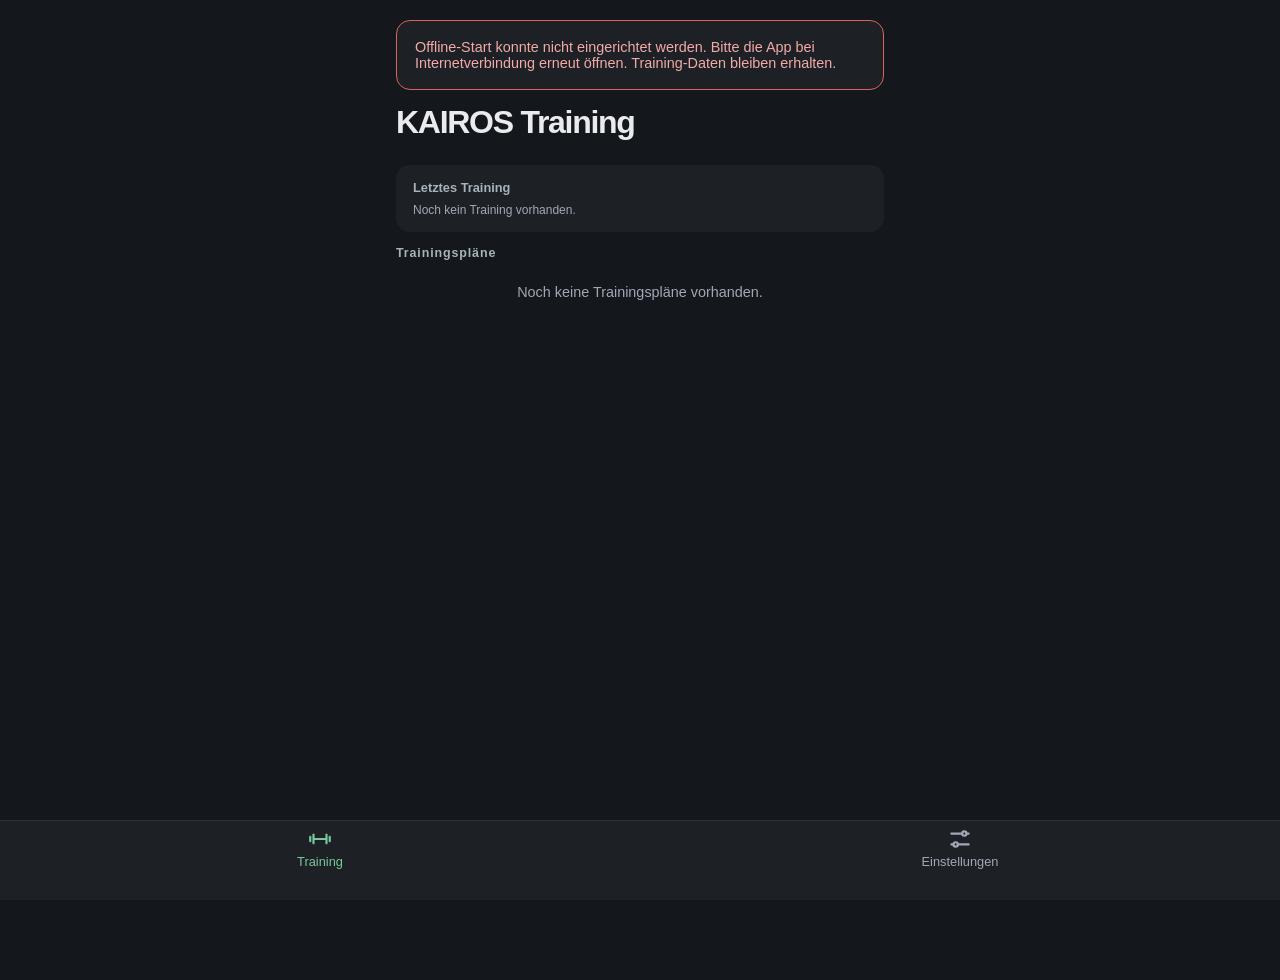
==== commit fe31c84d: "feat(training): polish exercise selection and compact menus" ====
--- a/Training/index.html
+++ b/Training/index.html
@@ -43,9 +43,9 @@
 
     <section class="view" id="view-settings" data-area="settings" aria-labelledby="title-settings" hidden>
       <h1 id="title-settings" tabindex="-1">Einstellungen</h1>
-      <div class="card"><h2>Trainingspläne</h2><button class="btn-secondary" data-view="plans">Trainingspläne öffnen</button></div>
-      <div class="card"><h2>Übungen</h2><button class="btn-secondary" data-view="exercises">Übungsverwaltung öffnen</button></div>
-      <div class="card"><h2>Datenimport und -export</h2><button class="btn-secondary" data-view="backup">Import und Export öffnen</button></div>
+      <button type="button" class="settings-menu-entry" data-view="plans"><span>Trainingspläne</span><svg aria-hidden="true" viewBox="0 0 24 24"><path d="m9 5 7 7-7 7"/></svg></button>
+      <button type="button" class="settings-menu-entry" data-view="exercises"><span>Übungen</span><svg aria-hidden="true" viewBox="0 0 24 24"><path d="m9 5 7 7-7 7"/></svg></button>
+      <button type="button" class="settings-menu-entry" data-view="backup"><span>Datenimport und -export</span><svg aria-hidden="true" viewBox="0 0 24 24"><path d="m9 5 7 7-7 7"/></svg></button>
     </section>
 
     <section class="view" id="view-plans" data-area="settings" aria-labelledby="title-plans" hidden>
--- a/Training/styles.css
+++ b/Training/styles.css
@@ -267,3 +267,22 @@
 .finish-dialog-actions button { width: auto; min-height: 44px; padding: 9px 12px; font-size: .85rem; margin: 0; }
 #finish-discard { color: #f2aaa7; }
 #finish-continue { background: transparent; border-color: transparent; color: var(--muted); }
+
+/* v21: only the specifically requested interaction surfaces and information card. */
+#open-exercises .select-session-exercise { inset: 0; width: 100%; height: 100%; min-height: 0; transform: none; padding: 0; margin: 0; border: 0; border-radius: inherit; background: transparent; }
+#open-exercises .select-session-exercise::after { content: ""; position: absolute; right: 0; top: 12px; bottom: 12px; width: 2px; border-radius: 2px; background: var(--accent); opacity: .65; pointer-events: none; }
+#open-exercises .select-session-exercise:active:not(:disabled) { background: #78c99b0c; opacity: 1; }
+#open-exercises .select-session-exercise:focus-visible { outline: 2px solid var(--accent); outline-offset: -2px; }
+#completed-exercises .active-exercise + .active-exercise::before { content: ""; position: absolute; left: 16px; right: 16px; top: -3px; height: 1px; background: var(--border); opacity: .65; pointer-events: none; }
+#active-content #finish-training { background: var(--accent); color: #10251a; border-color: transparent; }
+#view-active > [data-view="training"] { padding: 9px 12px; border: 1px solid var(--border); background: var(--surface-2); color: var(--text); }
+#training-finish-dialog .finish-dialog-actions { flex-direction: column; align-items: flex-start; }
+#finish-save { margin-bottom: 8px; }
+#finish-continue { background: var(--surface-2); border-color: var(--border); color: var(--text); }
+#view-start .last-training-card { display: block; }
+#view-start .last-training-card h2 { margin-bottom: 8px; }
+#view-start #last-training { min-width: 0; }
+#view-start #last-training strong { font-size: 1.15rem; font-weight: 650; }
+#view-settings > h1 { text-align: center; }
+#view-settings .settings-menu-entry { display: flex; align-items: center; justify-content: space-between; gap: 12px; width: 100%; min-height: 54px; margin: 0 0 10px; padding: 14px 16px; border: 1px solid var(--border); border-radius: 12px; background: var(--surface); color: var(--text); text-align: left; font-size: 1rem; }
+#view-settings .settings-menu-entry svg { flex: 0 0 18px; width: 18px; height: 18px; fill: none; stroke: var(--muted); stroke-width: 1.5; stroke-linecap: round; stroke-linejoin: round; }
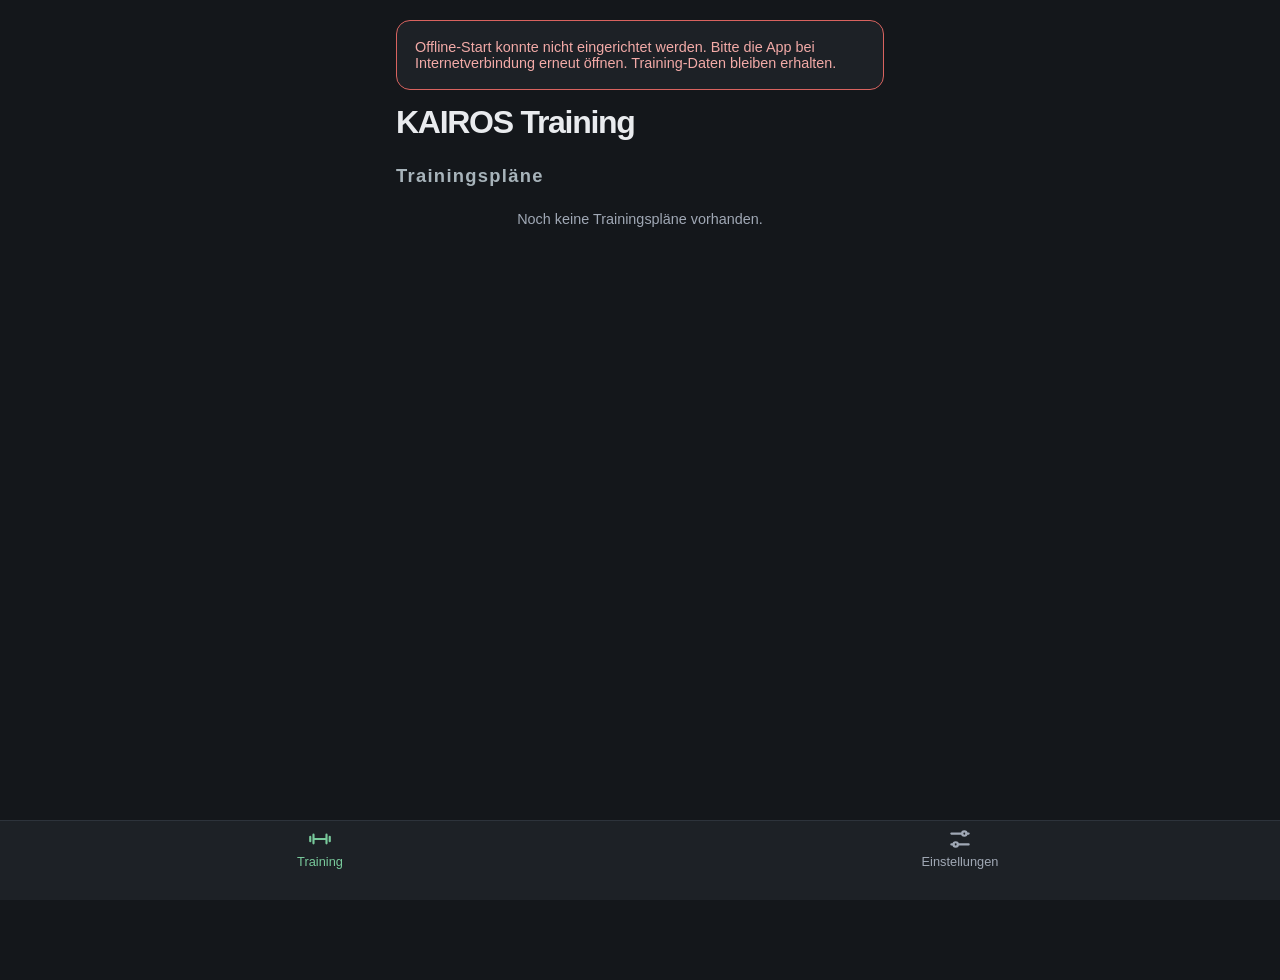
==== commit e6077f32: "feat(training): refine headings and overview navigation" ====
--- a/Training/index.html
+++ b/Training/index.html
@@ -30,7 +30,6 @@
     <button class="btn-secondary" id="retry-save" hidden>Speichern erneut versuchen</button>
     <section class="view" id="view-start" data-area="training" aria-labelledby="title-start">
       <h1 id="title-start" tabindex="-1">KAIROS Training</h1>
-      <div class="card last-training-card"><h2>Letztes Training</h2><div id="last-training"><p class="empty">Noch kein Training vorhanden.</p></div></div>
       <div class="plan-collection"><h2>Trainingspläne</h2><div data-plan-list></div></div>
     </section>
 
@@ -38,7 +37,6 @@
       <h1 id="title-active" tabindex="-1">Aktives Training</h1>
       <div id="active-content"></div>
       <div id="training-weight-editor" hidden></div>
-      <button class="btn-secondary" data-view="training">Trainingsübersicht</button>
     </section>
 
     <section class="view" id="view-settings" data-area="settings" aria-labelledby="title-settings" hidden>
--- a/Training/styles.css
+++ b/Training/styles.css
@@ -270,7 +270,6 @@
 
 /* v21: only the specifically requested interaction surfaces and information card. */
 #open-exercises .select-session-exercise { inset: 0; width: 100%; height: 100%; min-height: 0; transform: none; padding: 0; margin: 0; border: 0; border-radius: inherit; background: transparent; }
-#open-exercises .select-session-exercise::after { content: ""; position: absolute; right: 0; top: 12px; bottom: 12px; width: 2px; border-radius: 2px; background: var(--accent); opacity: .65; pointer-events: none; }
 #open-exercises .select-session-exercise:active:not(:disabled) { background: #78c99b0c; opacity: 1; }
 #open-exercises .select-session-exercise:focus-visible { outline: 2px solid var(--accent); outline-offset: -2px; }
 #completed-exercises .active-exercise + .active-exercise::before { content: ""; position: absolute; left: 16px; right: 16px; top: -3px; height: 1px; background: var(--border); opacity: .65; pointer-events: none; }
@@ -286,3 +285,10 @@
 #view-settings > h1 { text-align: center; }
 #view-settings .settings-menu-entry { display: flex; align-items: center; justify-content: space-between; gap: 12px; width: 100%; min-height: 54px; margin: 0 0 10px; padding: 14px 16px; border: 1px solid var(--border); border-radius: 12px; background: var(--surface); color: var(--text); text-align: left; font-size: 1rem; }
 #view-settings .settings-menu-entry svg { flex: 0 0 18px; width: 18px; height: 18px; fill: none; stroke: var(--muted); stroke-width: 1.5; stroke-linecap: round; stroke-linejoin: round; }
+
+/* v22: targeted headings and the shared active-training action row only. */
+#view-start .plan-collection > h2 { font-size: 1.15rem; font-weight: 750; }
+#view-active > h1 { font-size: clamp(1.85rem, 7.6vw, 2.2rem); margin-bottom: 12px; }
+#active-content .finish-training-actions { display: flex; flex-wrap: nowrap; align-items: center; justify-content: space-between; gap: 12px; margin-top: 20px; }
+#active-content .finish-training-actions button { width: auto; min-height: 44px; margin: 0; padding: 9px 12px; font-size: .85rem; white-space: nowrap; }
+#active-content .finish-training-actions [data-view="training"] { background: var(--surface-2); color: var(--text); border: 1px solid var(--border); }
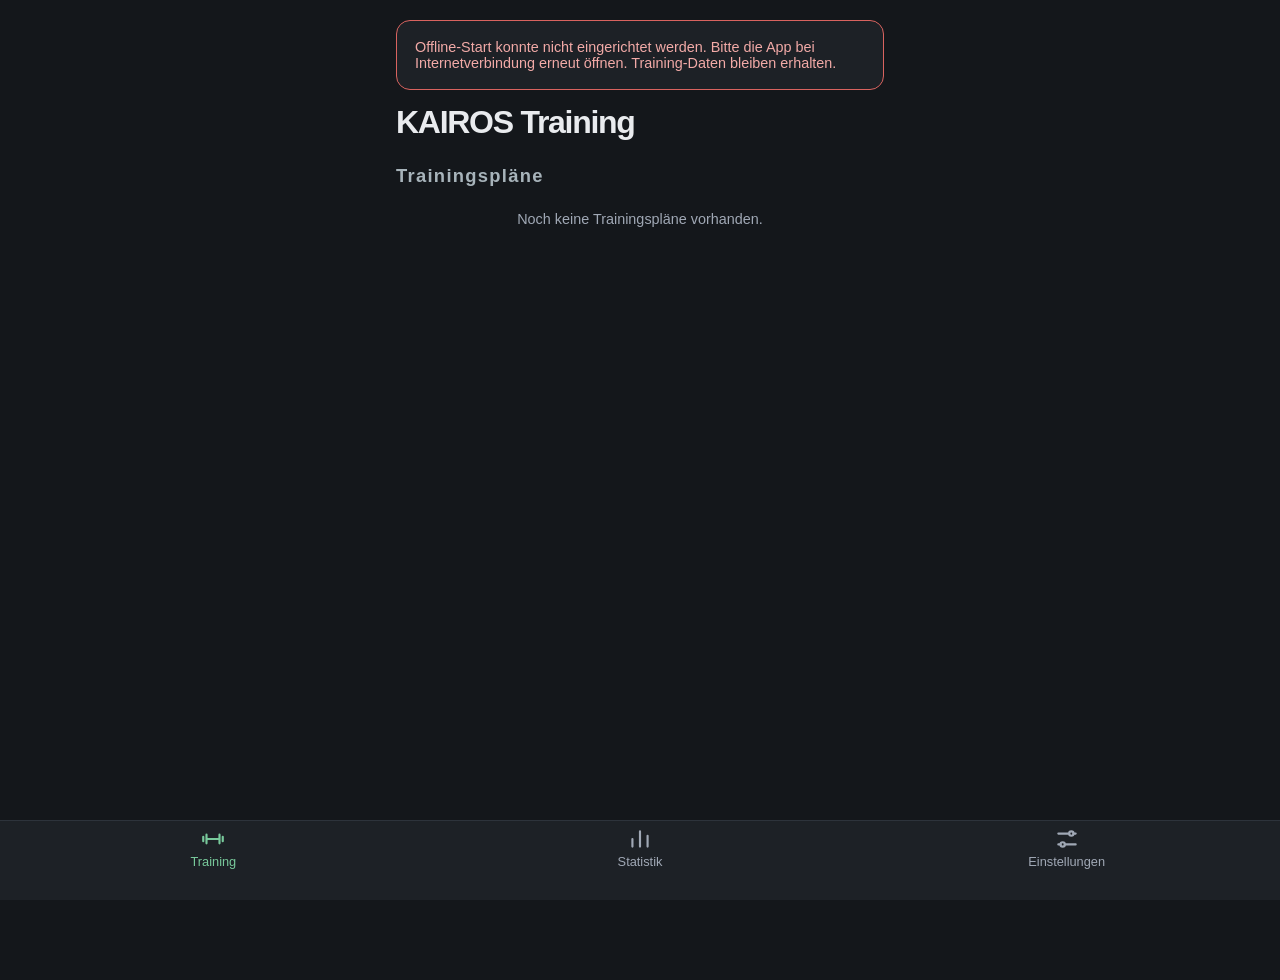
==== commit 6f014ef5: "feat(training): add statistics and training history v25" ====
--- a/Training/index.html
+++ b/Training/index.html
@@ -13,11 +13,14 @@
   <link rel="icon" type="image/png" sizes="192x192" href="icons/icon-192.png">
   <link rel="apple-touch-icon" sizes="180x180" href="icons/apple-touch-icon.png">
   <link rel="stylesheet" href="styles.css">
+  <link rel="stylesheet" href="statistics.css">
   <script src="data.js" defer></script>
   <script src="library.js" defer></script>
   <script src="management.js" defer></script>
   <script src="session.js" defer></script>
   <script src="navigation.js" defer></script>
+  <script src="statistics.js" defer></script>
+  <script src="statistics-ui.js" defer></script>
   <script src="app.js" defer></script>
   <script src="diagnostics.js" defer></script>
 </head>
@@ -82,6 +85,10 @@
       <div class="card" id="training-summary"></div>
       <button class="btn-primary" data-view="training">Zur Trainingsübersicht</button>
     </section>
+    <section class="view" id="view-statistics" data-area="statistics" aria-labelledby="title-statistics" hidden>
+      <h1 id="title-statistics" tabindex="-1">Statistik</h1>
+      <div id="statistics-content"></div>
+    </section>
     <noscript><p class="card">Bitte aktiviere JavaScript, um die Navigation zu verwenden.</p></noscript>
   </main>
   </div>
@@ -120,6 +127,7 @@
   </dialog>
   <nav class="tabbar" aria-label="Hauptnavigation">
     <button class="tab active" data-tab="training" aria-current="page"><svg aria-hidden="true" viewBox="0 0 24 24"><path d="M6 8v8M3 10v4M18 8v8M21 10v4M6 12h12"/></svg>Training</button>
+    <button class="tab" data-tab="statistics"><svg aria-hidden="true" viewBox="0 0 24 24"><path d="M5 19V12M12 19V5M19 19V9"/></svg>Statistik</button>
     <button class="tab" data-tab="settings"><svg aria-hidden="true" viewBox="0 0 24 24"><path d="M4 7h10M18 7h2M4 17h2M10 17h10"/><circle cx="16" cy="7" r="2"/><circle cx="8" cy="17" r="2"/></svg>Einstellungen</button>
   </nav>
 </body>
--- a/Training/statistics.css
+++ b/Training/statistics.css
@@ -0,0 +1,26 @@
+/* Statistics only: existing viewport, training and tabbar rules stay untouched. */
+.statistics-nav,.statistics-period{display:flex;gap:6px;margin-bottom:10px;}
+.statistics-nav button,.statistics-period button{flex:1;min-width:0;min-height:44px;padding:8px 3px;margin:0;font-size:.85rem;}
+#statistics-content [aria-pressed=true]{border-color:var(--accent);color:var(--accent);background:#20372c;}
+.statistics-metrics{display:grid;grid-template-columns:repeat(2,minmax(0,1fr));gap:10px;}
+.statistics-metrics .card{padding:14px;margin:0;}
+.statistics-metrics span{display:block;color:var(--muted);font-size:.85rem;}
+.statistics-metrics strong{display:block;margin-top:8px;font-size:1.3rem;font-variant-numeric:tabular-nums;}
+.statistics-metrics .card:first-child{grid-column:1/-1;}
+.statistics-chart{padding:14px;}
+.statistics-chart h2{font-size:1rem;}
+.statistics-plot{overflow-x:auto;max-width:100%;}
+.statistics-plot svg{display:block;max-width:none;}
+.statistics-axis{fill:var(--muted);font-size:11px;}
+.statistics-axis path{stroke:var(--border);fill:none;}
+.statistics-marks{fill:var(--accent);}
+.statistics-marks polyline{stroke:var(--accent);stroke-width:2;fill:none;}
+.statistics-chart summary{min-height:44px;display:flex;align-items:center;cursor:pointer;color:var(--accent);}
+.statistics-chart table{width:100%;border-collapse:collapse;font-size:.9rem;}
+.statistics-chart th,.statistics-chart td{text-align:left;padding:8px 0;border-bottom:1px solid var(--border);}
+.statistics-history{display:block;width:100%;text-align:left;color:var(--text);}
+.statistics-history span,.statistics-history strong,.statistics-exercises span{display:block;}
+.statistics-history strong{margin:6px 0;}
+.statistics-history span,.statistics-exercises span{font-size:.85rem;color:var(--muted);}
+.statistics-exercises{padding-left:24px;}
+.statistics-exercises li{padding:10px 0;}
